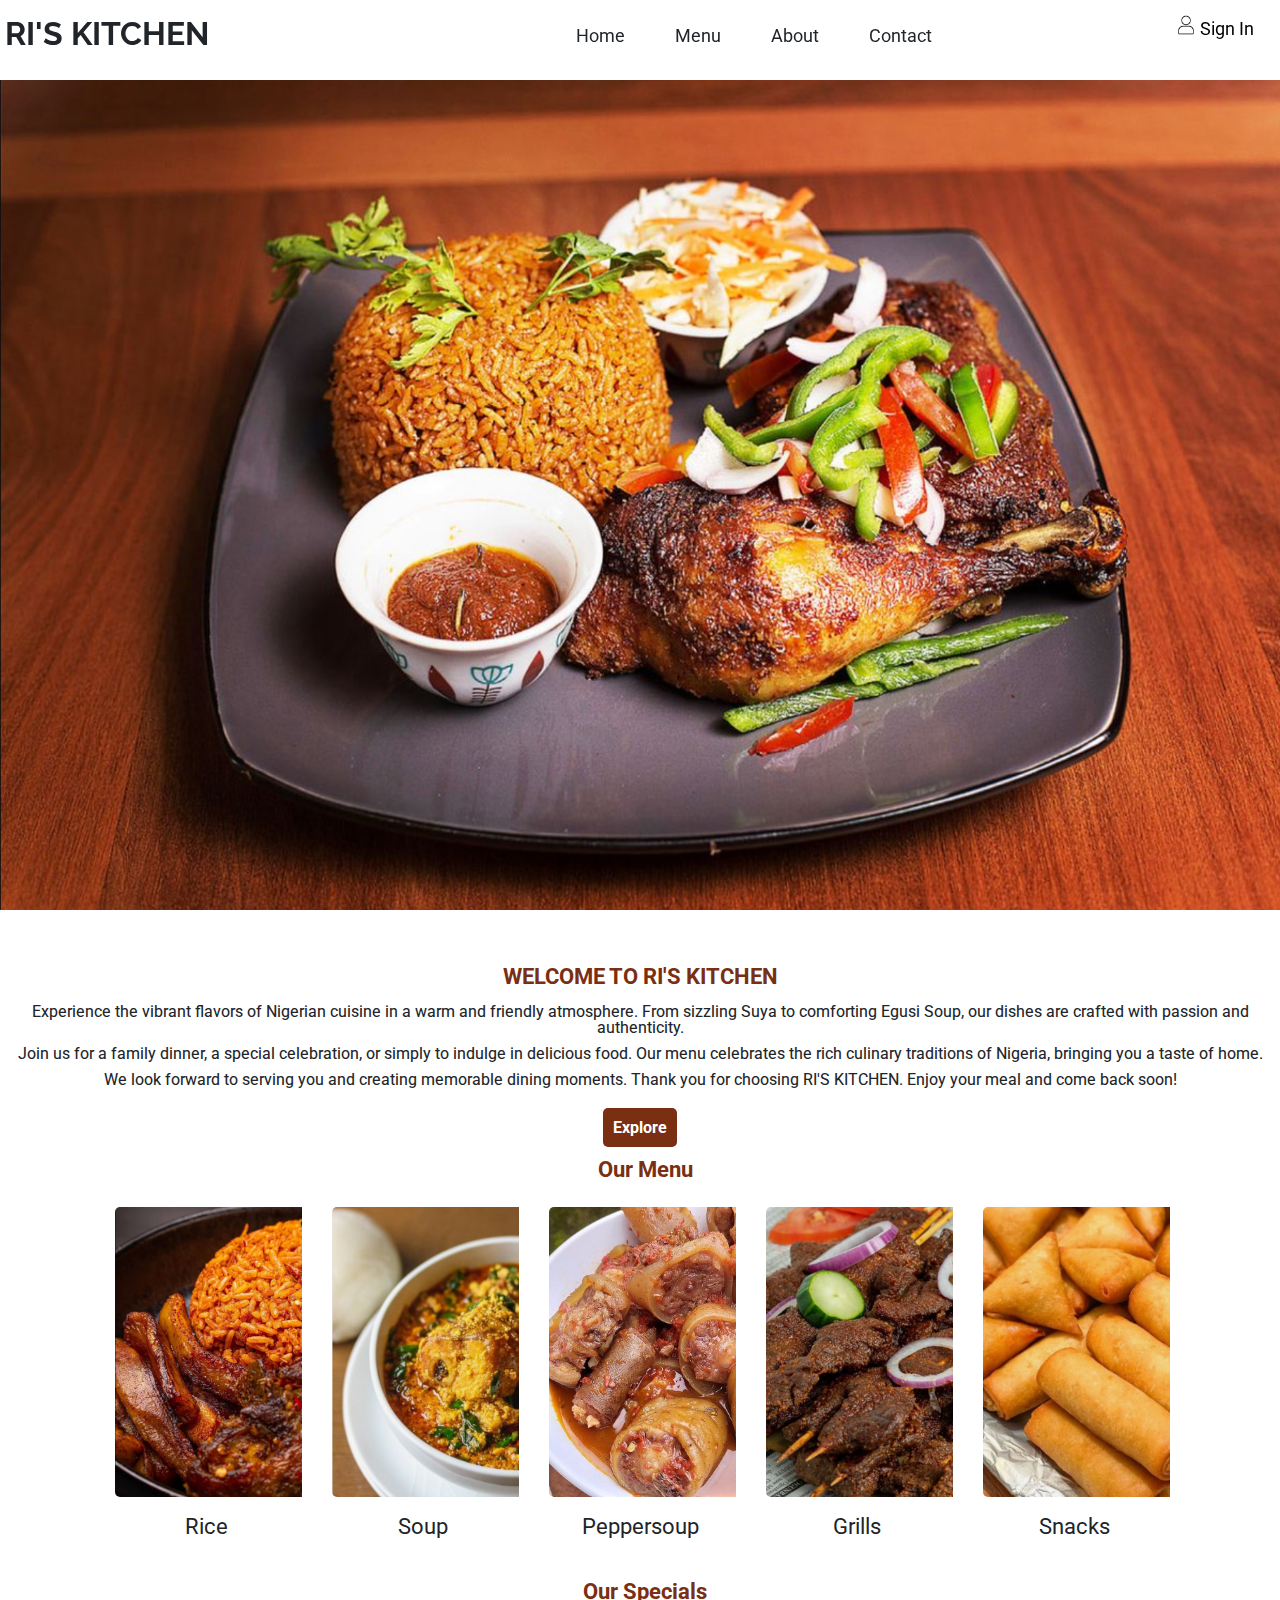
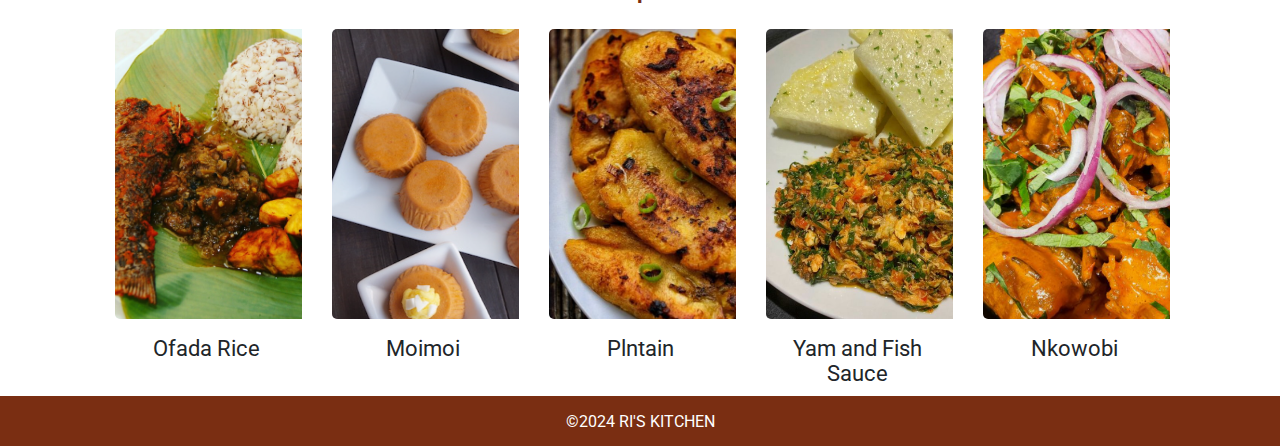
==== index.html @ 82077f44 "first commit" ====
<!DOCTYPE html>
<html lang="en">
  <head>
    <meta charset="UTF-8" />
    <meta name="viewport" content="width=device-width, initial-scale=1.0" />
    <title>Ri's Kitchen</title>
    <link rel="preconnect" href="https://fonts.googleapis.com" />
    <link rel="preconnect" href="https://fonts.gstatic.com" crossorigin />
    <link
      href="https://fonts.googleapis.com/css2?family=Raleway:ital,wght@0,100..900;1,100..900&display=swap"
      rel="stylesheet"
    />
    <link rel="preconnect" href="https://fonts.googleapis.com" />
    <link rel="preconnect" href="https://fonts.gstatic.com" crossorigin />
    <link
      href="https://fonts.googleapis.com/css2?family=Open+Sans:ital,wght@0,300..800;1,300..800&family=Raleway:ital,wght@0,100..900;1,100..900&family=Roboto:ital,wght@0,100;0,300;0,400;0,500;0,700;0,900;1,100;1,300;1,400;1,500;1,700;1,900&display=swap"
      rel="stylesheet"
    />
    <link rel="stylesheet" href="../CSS/style.css" />
  </head>
  <body>
    <!-- Start - header -->
    <header class="header">
      <h1 class="company-name">RI'S KITCHEN</h1>
      <nav class="nav-links">
        <ul class="links">
          <li><a href="#">Home</a></li>
          <li><a href="#">Menu</a></li>
          <li><a href="#">About</a></li>
          <li><a href="#">Contact</a></li>
        </ul>
      </nav>
      <nav class="nav-icon">
        <img
          src="../Images/Home Page/user_Icon.png"
          width="32px"
          height="32px"
          alt="User Icon"
          class="user-icon"
        />
        <span class="signin">Sign In</span>
      </nav>
    </header>
    <!-- End-header -->
    <!-- Start- herobanner -->
    <section class="hero-section">
      <img
        src="../Images/Home Page/hero_banner.png"
        alt="A plate of jollof rice and chicken"
        width="500"
        height="500"
        class="hero-banner"
      />
    </section>
    <!-- End herobanner -->

    <!-- Welcome message -->
    <section>
      <h2 class="welcome-heading">Welcome to RI'S KITCHEN</h2>
      <p class="welcome-message">
        Experience the vibrant flavors of Nigerian cuisine in a warm and
        friendly atmosphere. From sizzling Suya to comforting Egusi Soup, our
        dishes are crafted with passion and authenticity.
      </p>
      <p class="welcome-message">
        Join us for a family dinner, a special celebration, or simply to indulge
        in delicious food. Our menu celebrates the rich culinary traditions of
        Nigeria, bringing you a taste of home.
      </p>
      <p class="welcome-message">
        We look forward to serving you and creating memorable dining moments.
        Thank you for choosing RI'S KITCHEN. Enjoy your meal and come back soon!
      </p>
      <div class="container-btn">
        <button class="explore-btn">Explore</button>
      </div>
    </section>
    <!-- End- Welcome Message -->

    <!-- Start of menu section -->

    <section class="our-menu">
      <h2 class="menu-heading">Our Menu</h2>
      <article class="grid-container1">
        <figure class="img-container">
          <img
            src="../Images/Home Page/Hero_Image.png"
            alt="A plate of Jollof Rice"
            width="400"
            height="200"
            class="menu-img"
          />
          <figcaption>Rice</figcaption>
        </figure>
        <figure class="img-container"">
          <img
            src="../Images/Home Page/soup_image.png"
            alt="A plate of Egusi Soup"
            width="400"
            height="200"
            class="menu-img"
          />
          <figcaption>Soup</figcaption>
        </figure>
        <figure class="img-container">
          <img
            src="../Images/Home Page/peppersoup.png"
            alt="Peppersoup"
            width="400"
            height="200"
            class="menu-img"
          />
          <figcaption>Peppersoup</figcaption>
        </figure>
        <figure class="img-container">
          <img
            src="../Images/Home Page/Suya.png"
            alt="Suya"
            width="400"
            height="200"
            class="menu-img"
          />
          <figcaption>Grills</figcaption>
        </figure>
        <figure class="img-container">
          <img
            src="../Images/Home Page/Snacks.png"
            alt="Samosa and Spring Rolls"
            width="400"
            height="200"
            class="menu-img"
          />
          <figcaption>Snacks</figcaption>
        </figure>
      </article>
    </section>

    <!-- end of menu section -->
     <!-- Start of Specials Section -->
    <section class="our-specials">
      <h2 class="specials-heading">Our Specials</h2>
      <article class="grid-container1">
        <figure class="img-container">
          <img
            src="../Images/Home Page/Ofada_Rice.png"
            alt="Ofada Rice"
            width="400"
            height="200"
            class="menu-img"
          />
          <figcaption>Ofada Rice</figcaption>
        </figure>
        </figure>
        <figure class="img-container"">
          <img
            src="../Images/Home Page/Moimoi.png"
            alt="moimoi"
            width="400"
            height="200"
            class="menu-img"
          />
          <figcaption>Moimoi</figcaption>
        </figure>
        <figure class="img-container"">
          <img
            src="../Images/Home Page/Plantain.png"
            alt="moimoi"
            width="400"
            height="200"
            class="menu-img"
          />
          <figcaption>Plntain</figcaption>
        </figure>
       
        <figure class="img-container">
          <img
            src="../Images/Home Page/Yam.png"
            alt="Yam"
            width="400"
            height="200"
            class="menu-img"
          />
          <figcaption>Yam and Fish Sauce</figcaption>
        </figure>
        <figure class="img-container">
          <img
            src="../Images/Home Page/Nkwobi.png"
            alt="Nkowobi"
            width="400"
            height="200"
            class="menu-img"
          />
          <figcaption>Nkowobi</figcaption>
        </figure>
      </article>
    </section>
    <!-- End Special Section -->
     <!-- Start Footer -->
    <footer>
      <p class="copyright">&copy;2024 RI'S KITCHEN</p>
    </footer>
    <!-- End Footer -->
    <script src="../Javascript/script.js"></script>
  </body>
</html>
---- CSS/style.css ----
* {
  box-sizing: border-box;
  padding: 0;
  margin: 0;
  font-family: "Roboto", sans-serif;
}

/* Start-header */
.header {
  position: fixed;
  top: 0px;
  width: 100%;
  height: 7%;
  z-index: 1000;
}

.header.scrolled {
  background-color: rgba(122, 46, 18, 0.8);
}

.header.scrolled .company-name,
.header.scrolled .links a,
.header.scrolled .signin {
  color: #fff;
}

.header.scrolled .user-icon {
  filter: invert(100%);
}

.company-name {
  color: #212529;
  font-size: 40pxpx;
  font-family: "Raleway", sans-serif;
  font-weight: 700;
  display: inline-block;
  margin: 15px 0px 0px 5px;
  position: relative;
}

.links {
  display: flex;
  position: absolute;
  top: 25px;
  left: 45%;
}

.links li {
  list-style: none;
  margin-right: 50px;
  font-size: 18px;
}

.links li:last-child {
  margin-right: 0px;
}

.links a {
  text-decoration: none;
  transition: background-color 0.5s, transform 0.5s, ease 0.7s;
  display: inline-block;
}

.links a:visited,
a:link,
a:active {
  color: #212529;
}

.links a:hover {
  color: #fff;
  cursor: pointer;
  background-color: #7a2e12;
  transform: scale(1.2, 1.2) translate(3px, 3px);
}

.nav-icon {
  position: absolute;
  top: 15px;
  right: 2%;
}

.user-icon {
  width: 20px;
  height: auto;
  transform: ;
}

.signin {
  font-size: 18px;
  border: none;
  background-color: none;
  display: inline-block;
  transition: background-color 0.5s, transform 0.5s, ease 0.7s;
}

.signin:hover {
  color: #fff;
  cursor: pointer;
  background-color: #7a2e12;
  transform: scale(1, 1) translate(3px, 3px);
}

/* End-header */

/* Start-herobanner */
.hero-banner {
  width: 100%;
  height: 25%;
  display: inline-block;
  margin-top: 80px;
  object-fit: cover;
  overflow: hidden;
}
/*End-herobanner  */

/* Welcome Message Section */
.welcome-heading {
  text-align: center;
  margin: 50px 0px 10px 0px;
  color: #7a2e12;
  font-size: 22px;
  text-transform: uppercase;
}

.welcome-message {
  text-align: center;
  text-wrap: wrap;
  padding: 5px;
  line-height: 1;
  color: #212529;
  font-weight: 420;
}

.container-btn {
  display: flex;
  justify-content: center;
  align-items: center;
}

.explore-btn {
  margin-top: 15px;
  padding: 10px;
  color: white;
  background-color: #7a2e12;
  font-size: 16px;
  font-weight: bold;
  border: none;
  border-radius: 5px;
  transition: background-color 0.8s, transform 0.5s ease;
}

.explore-btn:hover {
  cursor: pointer;
  background-color: white;
  color: #7a2e12;
  border: 1px solid #7a2e12;
  transform: translate(5px, 5px);
}
/* End Welcome Message */

/* Start of menu section */
.menu-heading {
  font-size: 22px;
  color: #7a2e12;
  margin: 10px 0 0 10px;
  text-align: center;
}

.specials-heading {
  font-size: 22px;
  color: #7a2e12;
  margin: 30px 0 0 10px;
  text-align: center;
}

.grid-container1 {
  display: grid;
  grid-template-columns: repeat(5, 1fr);
  gap: 25px;
  padding: 10px;
  margin: 10px 100px 0 100px;
}

.img-container {
  margin: 0;
  padding: 0;
  text-align: center;
  position: relative;
  overflow: hidden;
  cursor: pointer;
}

.menu-img {
  width: 300px;
  height: 300px;
  border-radius: 10px;
  padding: 5px;
  object-fit: cover;
  transition: transform 0.3s ease;
  z-index: 1;
}

.img-container:hover .menu-img {
  transform: scale(1.1);
}

.img-container figcaption {
  margin-top: 8px;
  font-size: 22px;
  color: #212529;
  position: relative;
  z-index: 3;
}
.img-container::after {
  content: "";
  position: absolute;
  top: 0;
  left: 0;
  width: 100%;
  height: 100%;
  background-color: rgba(253, 248, 247, 0.2);
  opacity: 0;
  transition: opacity 0.3s ease;
  z-index: 2;
}

.img-container:hover::after {
  opacity: 1;
}
/* End Menu */

/* Start of footer */
footer {
  background-color: #7a2e12;
  display: flex;
  align-items: center;
  justify-content: center;
  width: 100%;
  height: 50px;
}
.copyright {
  color: #fff;
}
/* End of footer */
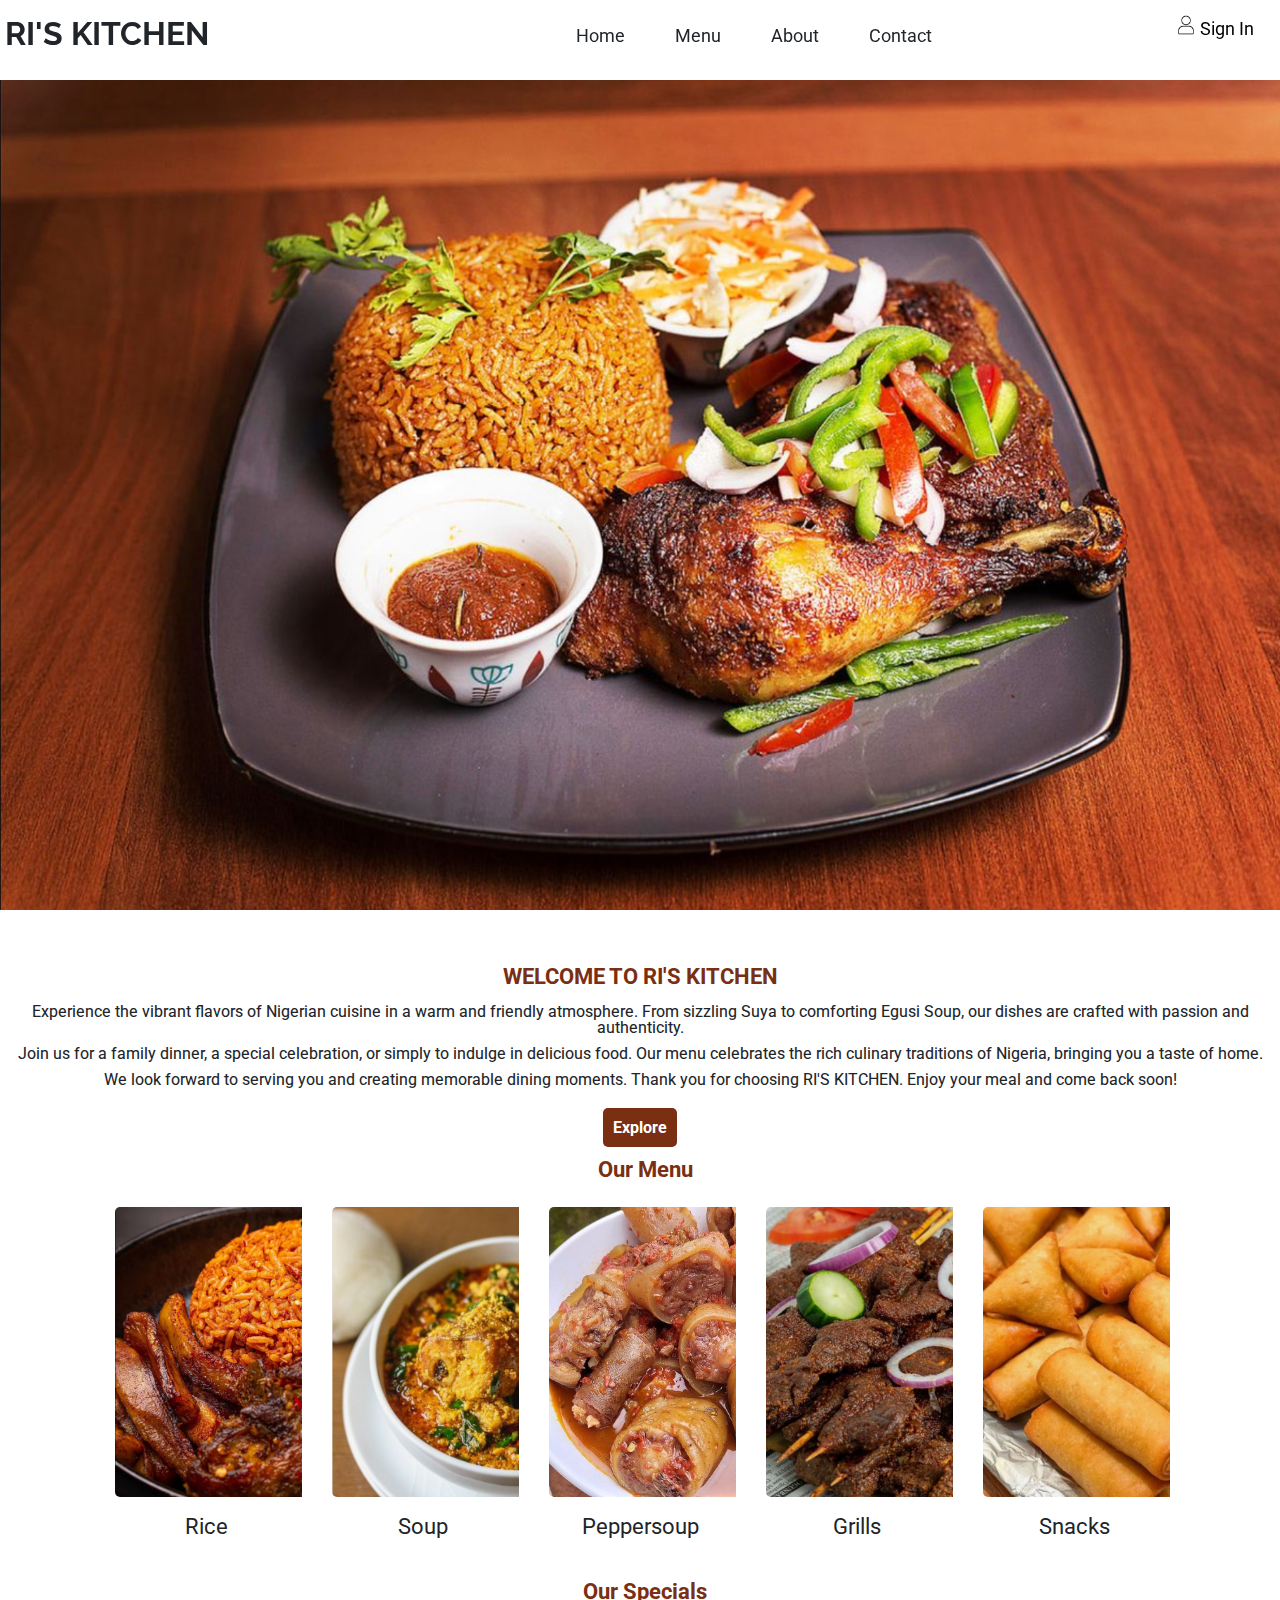
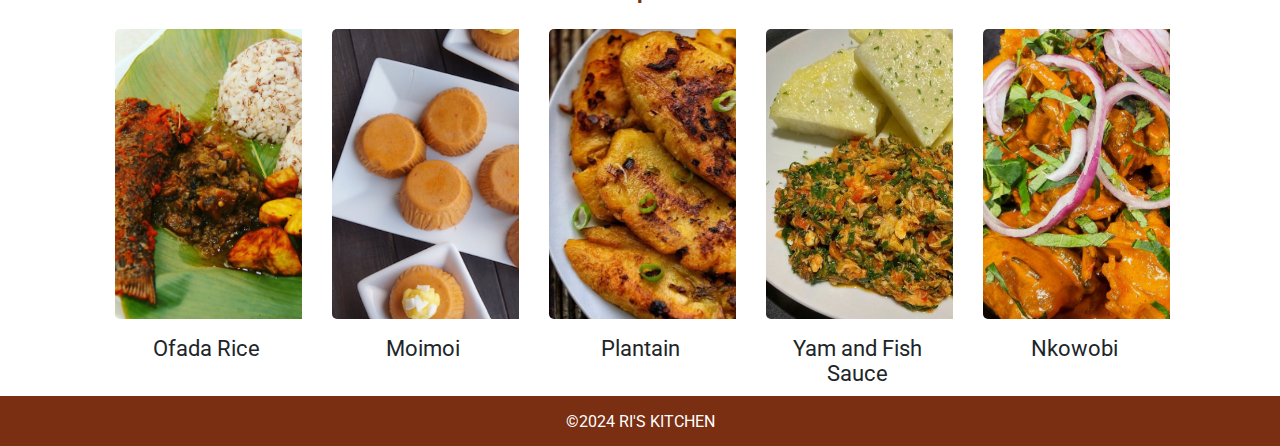
==== commit 7aeffcc1: "Update index.html" ====
--- a/index.html
+++ b/index.html
@@ -1,6 +1,6 @@
 <!DOCTYPE html>
 <html lang="en">
-  <head>
+<head>
     <meta charset="UTF-8" />
     <meta name="viewport" content="width=device-width, initial-scale=1.0" />
     <title>Ri's Kitchen</title>
@@ -16,190 +16,186 @@
       href="https://fonts.googleapis.com/css2?family=Open+Sans:ital,wght@0,300..800;1,300..800&family=Raleway:ital,wght@0,100..900;1,100..900&family=Roboto:ital,wght@0,100;0,300;0,400;0,500;0,700;0,900;1,100;1,300;1,400;1,500;1,700;1,900&display=swap"
       rel="stylesheet"
     />
-    <link rel="stylesheet" href="../CSS/style.css" />
-  </head>
-  <body>
+    <link rel="stylesheet" href="CSS/style.css" />
+</head>
+<body>
     <!-- Start - header -->
     <header class="header">
-      <h1 class="company-name">RI'S KITCHEN</h1>
-      <nav class="nav-links">
-        <ul class="links">
-          <li><a href="#">Home</a></li>
-          <li><a href="#">Menu</a></li>
-          <li><a href="#">About</a></li>
-          <li><a href="#">Contact</a></li>
-        </ul>
-      </nav>
-      <nav class="nav-icon">
-        <img
-          src="../Images/Home Page/user_Icon.png"
-          width="32px"
-          height="32px"
-          alt="User Icon"
-          class="user-icon"
-        />
-        <span class="signin">Sign In</span>
-      </nav>
+        <h1 class="company-name">RI'S KITCHEN</h1>
+        <nav class="nav-links">
+            <ul class="links">
+                <li><a href="#">Home</a></li>
+                <li><a href="#">Menu</a></li>
+                <li><a href="#">About</a></li>
+                <li><a href="#">Contact</a></li>
+            </ul>
+        </nav>
+        <nav class="nav-icon">
+            <img
+                src="Images/home_page/user_Icon.png"
+                width="32px"
+                height="32px"
+                alt="User Icon"
+                class="user-icon"
+            />
+            <span class="signin">Sign In</span>
+        </nav>
     </header>
     <!-- End-header -->
     <!-- Start- herobanner -->
     <section class="hero-section">
-      <img
-        src="../Images/Home Page/hero_banner.png"
-        alt="A plate of jollof rice and chicken"
-        width="500"
-        height="500"
-        class="hero-banner"
-      />
+        <img
+            src="Images/home_page/hero_banner.png"
+            alt="A plate of jollof rice and chicken"
+            width="500"
+            height="500"
+            class="hero-banner"
+        />
     </section>
     <!-- End herobanner -->
 
     <!-- Welcome message -->
     <section>
-      <h2 class="welcome-heading">Welcome to RI'S KITCHEN</h2>
-      <p class="welcome-message">
-        Experience the vibrant flavors of Nigerian cuisine in a warm and
-        friendly atmosphere. From sizzling Suya to comforting Egusi Soup, our
-        dishes are crafted with passion and authenticity.
-      </p>
-      <p class="welcome-message">
-        Join us for a family dinner, a special celebration, or simply to indulge
-        in delicious food. Our menu celebrates the rich culinary traditions of
-        Nigeria, bringing you a taste of home.
-      </p>
-      <p class="welcome-message">
-        We look forward to serving you and creating memorable dining moments.
-        Thank you for choosing RI'S KITCHEN. Enjoy your meal and come back soon!
-      </p>
-      <div class="container-btn">
-        <button class="explore-btn">Explore</button>
-      </div>
+        <h2 class="welcome-heading">Welcome to RI'S KITCHEN</h2>
+        <p class="welcome-message">
+            Experience the vibrant flavors of Nigerian cuisine in a warm and
+            friendly atmosphere. From sizzling Suya to comforting Egusi Soup, our
+            dishes are crafted with passion and authenticity.
+        </p>
+        <p class="welcome-message">
+            Join us for a family dinner, a special celebration, or simply to indulge
+            in delicious food. Our menu celebrates the rich culinary traditions of
+            Nigeria, bringing you a taste of home.
+        </p>
+        <p class="welcome-message">
+            We look forward to serving you and creating memorable dining moments.
+            Thank you for choosing RI'S KITCHEN. Enjoy your meal and come back soon!
+        </p>
+        <div class="container-btn">
+            <button class="explore-btn">Explore</button>
+        </div>
     </section>
     <!-- End- Welcome Message -->
 
     <!-- Start of menu section -->
-
     <section class="our-menu">
-      <h2 class="menu-heading">Our Menu</h2>
-      <article class="grid-container1">
-        <figure class="img-container">
-          <img
-            src="../Images/Home Page/Hero_Image.png"
-            alt="A plate of Jollof Rice"
-            width="400"
-            height="200"
-            class="menu-img"
-          />
-          <figcaption>Rice</figcaption>
-        </figure>
-        <figure class="img-container"">
-          <img
-            src="../Images/Home Page/soup_image.png"
-            alt="A plate of Egusi Soup"
-            width="400"
-            height="200"
-            class="menu-img"
-          />
-          <figcaption>Soup</figcaption>
-        </figure>
-        <figure class="img-container">
-          <img
-            src="../Images/Home Page/peppersoup.png"
-            alt="Peppersoup"
-            width="400"
-            height="200"
-            class="menu-img"
-          />
-          <figcaption>Peppersoup</figcaption>
-        </figure>
-        <figure class="img-container">
-          <img
-            src="../Images/Home Page/Suya.png"
-            alt="Suya"
-            width="400"
-            height="200"
-            class="menu-img"
-          />
-          <figcaption>Grills</figcaption>
-        </figure>
-        <figure class="img-container">
-          <img
-            src="../Images/Home Page/Snacks.png"
-            alt="Samosa and Spring Rolls"
-            width="400"
-            height="200"
-            class="menu-img"
-          />
-          <figcaption>Snacks</figcaption>
-        </figure>
-      </article>
-    </section>
-
+        <h2 class="menu-heading">Our Menu</h2>
+        <article class="grid-container1">
+            <figure class="img-container">
+                <img
+                    src="Images/home_page/Hero_Image.png"
+                    alt="A plate of Jollof Rice"
+                    width="400"
+                    height="200"
+                    class="menu-img"
+                />
+                <figcaption>Rice</figcaption>
+            </figure>
+            <figure class="img-container">
+                <img
+                    src="Images/home_page/soup_image.png"
+                    alt="A plate of Egusi Soup"
+                    width="400"
+                    height="200"
+                    class="menu-img"
+                />
+                <figcaption>Soup</figcaption>
+            </figure>
+            <figure class="img-container">
+                <img
+                    src="Images/home_page/peppersoup.png"
+                    alt="Peppersoup"
+                    width="400"
+                    height="200"
+                    class="menu-img"
+                />
+                <figcaption>Peppersoup</figcaption>
+            </figure>
+            <figure class="img-container">
+                <img
+                    src="Images/home_page/Suya.png"
+                    alt="Suya"
+                    width="400"
+                    height="200"
+                    class="menu-img"
+                />
+                <figcaption>Grills</figcaption>
+            </figure>
+            <figure class="img-container">
+                <img
+                    src="Images/home_page/Snacks.png"
+                    alt="Samosa and Spring Rolls"
+                    width="400"
+                    height="200"
+                    class="menu-img"
+                />
+                <figcaption>Snacks</figcaption>
+            </figure>
+        </article>
+    </section>
     <!-- end of menu section -->
-     <!-- Start of Specials Section -->
+    <!-- Start of Specials Section -->
     <section class="our-specials">
-      <h2 class="specials-heading">Our Specials</h2>
-      <article class="grid-container1">
-        <figure class="img-container">
-          <img
-            src="../Images/Home Page/Ofada_Rice.png"
-            alt="Ofada Rice"
-            width="400"
-            height="200"
-            class="menu-img"
-          />
-          <figcaption>Ofada Rice</figcaption>
-        </figure>
-        </figure>
-        <figure class="img-container"">
-          <img
-            src="../Images/Home Page/Moimoi.png"
-            alt="moimoi"
-            width="400"
-            height="200"
-            class="menu-img"
-          />
-          <figcaption>Moimoi</figcaption>
-        </figure>
-        <figure class="img-container"">
-          <img
-            src="../Images/Home Page/Plantain.png"
-            alt="moimoi"
-            width="400"
-            height="200"
-            class="menu-img"
-          />
-          <figcaption>Plntain</figcaption>
-        </figure>
-       
-        <figure class="img-container">
-          <img
-            src="../Images/Home Page/Yam.png"
-            alt="Yam"
-            width="400"
-            height="200"
-            class="menu-img"
-          />
-          <figcaption>Yam and Fish Sauce</figcaption>
-        </figure>
-        <figure class="img-container">
-          <img
-            src="../Images/Home Page/Nkwobi.png"
-            alt="Nkowobi"
-            width="400"
-            height="200"
-            class="menu-img"
-          />
-          <figcaption>Nkowobi</figcaption>
-        </figure>
-      </article>
+        <h2 class="specials-heading">Our Specials</h2>
+        <article class="grid-container1">
+            <figure class="img-container">
+                <img
+                    src="Images/home_page/Ofada_Rice.png"
+                    alt="Ofada Rice"
+                    width="400"
+                    height="200"
+                    class="menu-img"
+                />
+                <figcaption>Ofada Rice</figcaption>
+            </figure>
+            <figure class="img-container">
+                <img
+                    src="Images/home_page/Moimoi.png"
+                    alt="moimoi"
+                    width="400"
+                    height="200"
+                    class="menu-img"
+                />
+                <figcaption>Moimoi</figcaption>
+            </figure>
+            <figure class="img-container">
+                <img
+                    src="Images/home_page/Plantain.png"
+                    alt="moimoi"
+                    width="400"
+                    height="200"
+                    class="menu-img"
+                />
+                <figcaption>Plantain</figcaption>
+            </figure>
+            <figure class="img-container">
+                <img
+                    src="Images/home_page/Yam.png"
+                    alt="Yam"
+                    width="400"
+                    height="200"
+                    class="menu-img"
+                />
+                <figcaption>Yam and Fish Sauce</figcaption>
+            </figure>
+            <figure class="img-container">
+                <img
+                    src="Images/home_page/Nkwobi.png"
+                    alt="Nkowobi"
+                    width="400"
+                    height="200"
+                    class="menu-img"
+                />
+                <figcaption>Nkowobi</figcaption>
+            </figure>
+        </article>
     </section>
     <!-- End Special Section -->
-     <!-- Start Footer -->
+    <!-- Start Footer -->
     <footer>
-      <p class="copyright">&copy;2024 RI'S KITCHEN</p>
+        <p class="copyright">&copy;2024 RI'S KITCHEN</p>
     </footer>
     <!-- End Footer -->
-    <script src="../Javascript/script.js"></script>
-  </body>
+    <script src="Javascript/script.js"></script>
+</body>
 </html>
